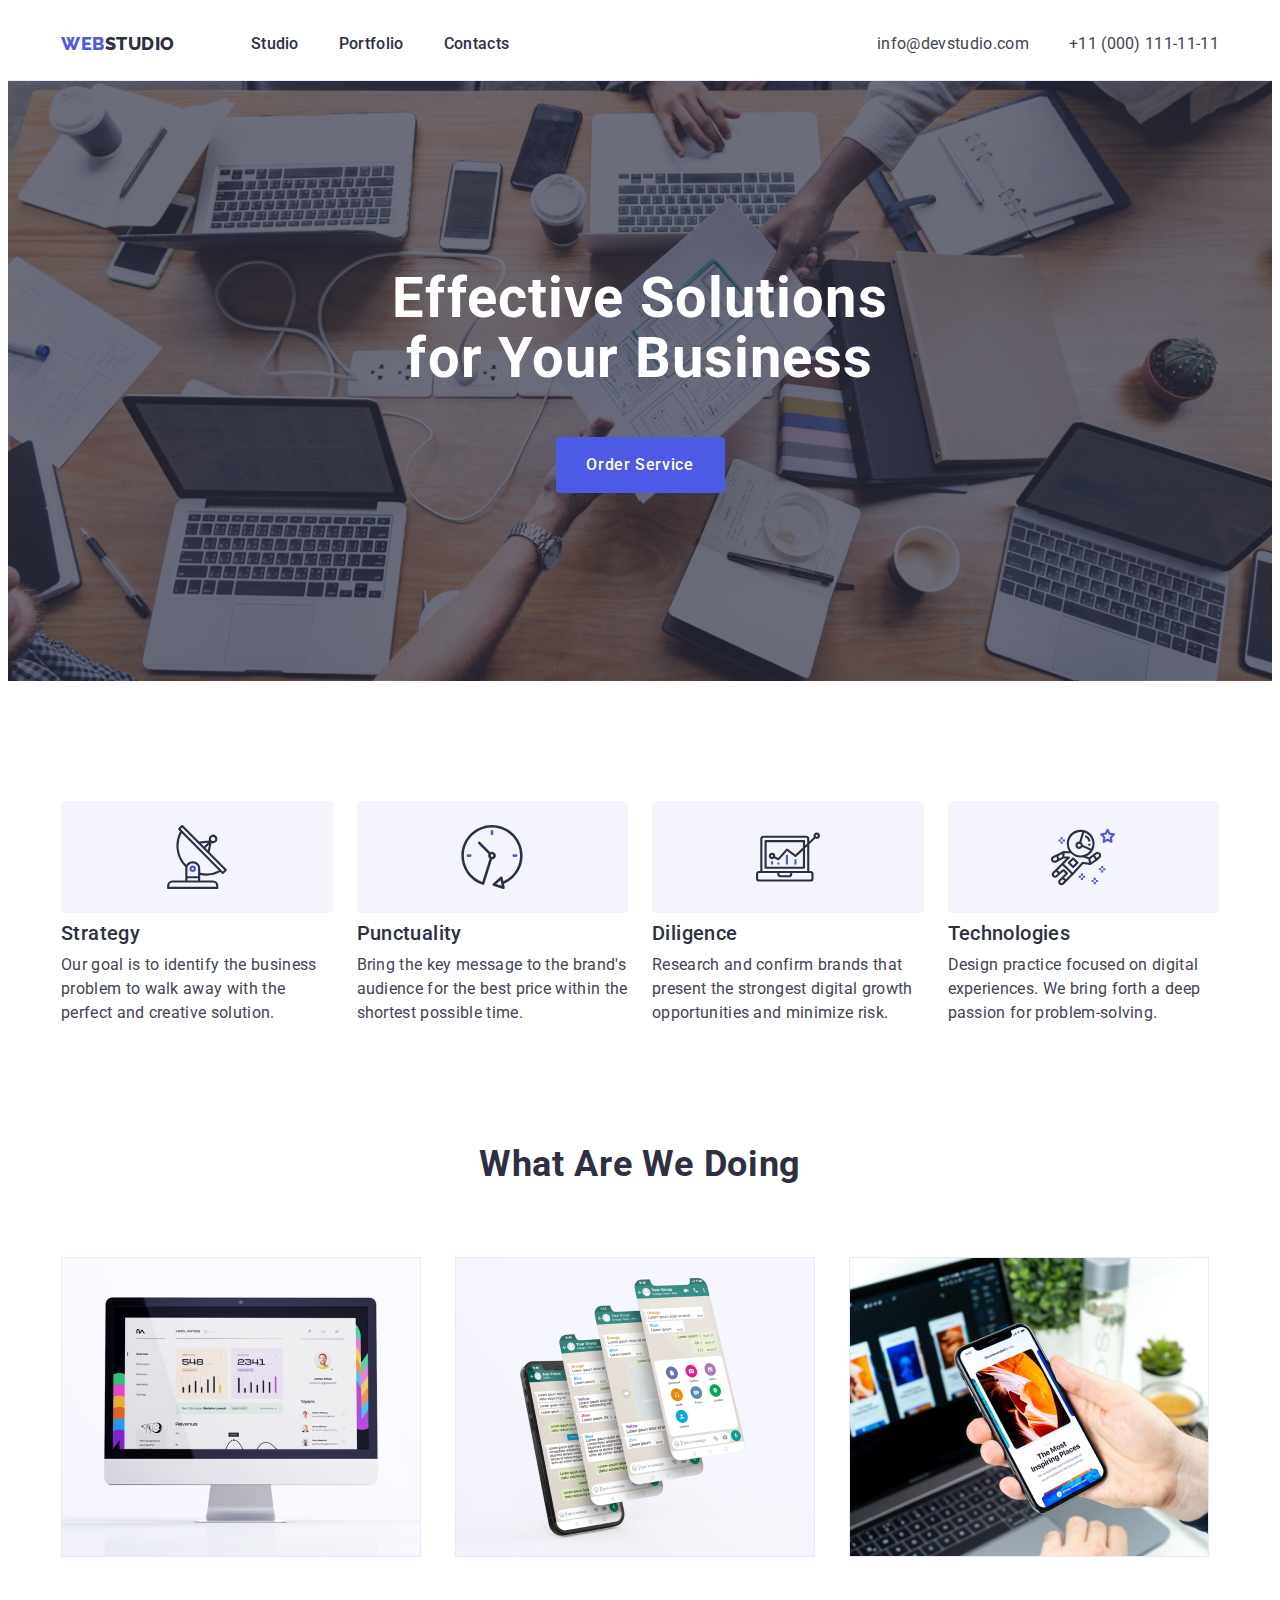
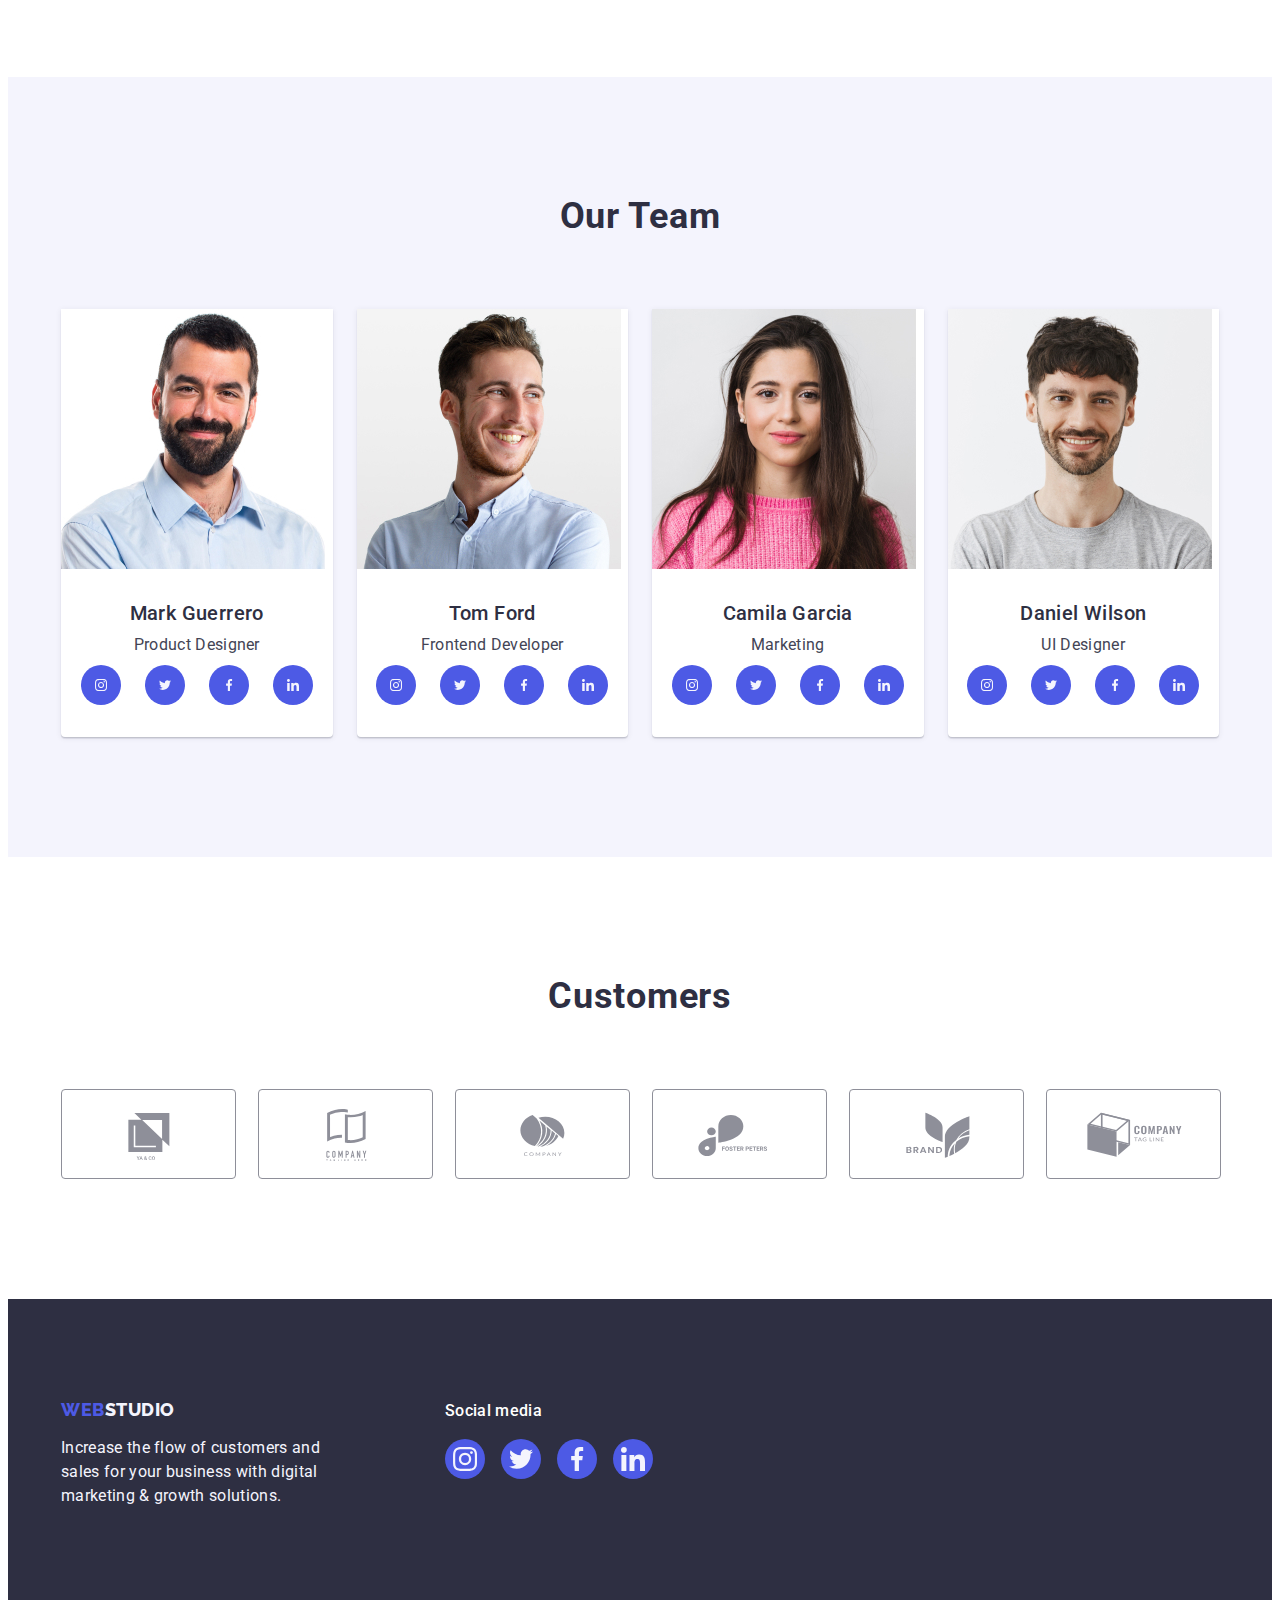
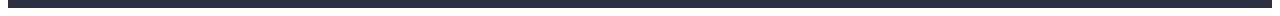
==== index.html @ b076626d "last-edit-1" ====
<!DOCTYPE html>
<html lang="en">
<head>
    <meta charset="UTF-8">
    <meta http-equiv="X-UA-Compatible" content="IE=edge">
    <meta name="viewport" content="width=device-width, initial-scale=1.0">
    <title>WebStudio</title>
    <link rel="stylesheet" href="https://cdnjs.cloudflare.com/ajax/libs/modern-normalize/2.0.0/modern-normalize.min.css" integrity="sha512-4xo8blKMVCiXpTaLzQSLSw3KFOVPWhm/TRtuPVc4WG6kUgjH6J03IBuG7JZPkcWMxJ5huwaBpOpnwYElP/m6wg==" crossorigin="anonymous" referrerpolicy="no-referrer" />
    <link rel="stylesheet" href="./css/styles.css">
    <link rel="preconnect" href="https://fonts.googleapis.com">
    <link rel="preconnect" href="https://fonts.gstatic.com" crossorigin>
    <link href="https://fonts.googleapis.com/css2?family=Raleway:wght@800&family=Roboto:wght@400;500;700;900&display=swap" rel="stylesheet">
</head>
<body>
    
    <header class="header">
        <div class="container header-container">
            <nav class="header-nav nav-container">
                <a href="./index.html" class="header-logo  link">Web<span class="logo-color">Studio</span></a>
                <ul class="header-list list">
                    <li class="header-item"><a href="./index.html" class="header-link link">Studio</a></li>
                    <li class="header-item"><a href="./portfolio.html" class="header-link link">Portfolio</a></li>
                    <li class="header-item"><a href="" class="header-link link">Contacts</a></li>
                </ul>
            </nav>

            <address class="header-address">
            <ul class="header-address-list list">
                <li><a href="mailto:info@devstudio.com" class="header-address-item  link">info@devstudio.com</a></li>
                <li><a href="tel:+110001111111"  class="header-address-item  link">+11 (000) 111-11-11</a></li>
            </ul>
            </address>
        </div>
    </header>

    <main>

        <section class="hero">
            <div class="container">
                <h1 class="hero-title">Effective Solutions for Your Business</h1>
                <button type="button" class="hero-btn">Order Service</button>
            </div>
        </section>

        <section class="advantages">
            <div class="container">
                <h2 class="visually-hidden">h2 hidden</h2>
                <ul class="advantages-list list">
                    <li class="advantages-item">
                     <div class="advantages-box">
                        <svg class="advantages-icon" width="64" height="64">
                            <use href="./images/icons.svg#icon-antenna"></use>
                        </svg>
                     </div>
                     <h3 class="advantages-title">Strategy</h3>
                     <p class="advantages-description">Our goal is to identify the business problem to walk away with the perfect and creative solution.</p>
                    </li>
                    <li class="advantages-item">
                     <div class="advantages-box">
                        <svg class="advantages-icon" width="64" height="64">
                            <use href="./images/icons.svg#icon-clock"></use>
                        </svg>
                     </div>
                     <h3 class="advantages-title">Punctuality</h3>
                     <p class="advantages-description">Bring the key message to the brand's audience for the best price within the shortest possible time.</p>
                    </li>
                    <li class="advantages-item">
                     <div class="advantages-box">
                        <svg class="advantages-icon" width="64" height="64">
                            <use href="./images/icons.svg#icon-diagram"></use>
                        </svg>
                     </div>
                     <h3 class="advantages-title">Diligence</h3>
                     <p class="advantages-description">Research and confirm brands that present the strongest digital growth opportunities and minimize risk.</p>
                    </li>
                    <li class="advantages-item">
                     <div class="advantages-box">
                        <svg class="advantages-icon" width="64" height="64">
                            <use href="./images/icons.svg#icon-astronaut"></use>
                        </svg>
                     </div>
                     <h3 class="advantages-title">Technologies</h3>
                     <p class="advantages-description">Design practice focused on digital experiences. We bring forth a deep passion for problem-solving.</p>
                    </li>
                </ul>
            </div>
        </section>

        <section class="projects">
            <div class="container">
                <h2 class="projects-title">What are we doing</h2>
                <ul class="projects-list list">
                <li class="projects-item"><img src="./images/img-2.jpg" alt="Our project 1" width="360" height="300"></li>
                <li class="projects-item"><img src="./images/img-1.jpg" alt="Our project 2" width="360" height="300"></li>
                <li class="projects-item"><img src="./images/img-3.jpg" alt="Our project 3" width="360" height="300"></li>
                </ul>
            </div>
        </section>

        <section class="team">
            <div class="container">
                <h2 class="team-title">Our Team</h2>
                <ul class="team-list list">
                <li class="team-item">
                     <img src="./images/img-person-1.jpg" alt="person 1" width="264" height="260">
                     <div class="team-content">
                        <h3 class="team-name">Mark Guerrero</h3>
                        <p class="team-position">Product Designer</p> 
                        <div class="team-social">
                            <ul class="team-social-list list">
                                <li class="team-social-item">
                                    <a href="#" class="social-link link" target="_blank">
                                        <svg class="team-icon" width="12" height="12">        
                                            <use href="./images/icons.svg#icon-instagram"></use>
                                        </svg>
                                    </a>
                                </li>
                                <li class="team-social-item">
                                    <a href="#" class="social-link link" target="_blank">
                                        <svg class="social-icon" width="12" height="12">
                                            <use href="./images/icons.svg#icon-twitter"></use>
                                        </svg>
                                    </a>
                                </li>
                                <li class="team-social-item">
                                    <a href="#" class="social-link link" target="_blank">
                                        <svg class="social-icon" width="12" height="12">
                                            <use href="./images/icons.svg#icon-facebook"></use>
                                        </svg>
                                    </a>
                                </li>
                                <li class="team-social-item">
                                    <a href="#" class="social-link link" target="_blank">
                                        <svg class="social-icon" width="12" height="12">
                                            <use href="./images/icons.svg#icon-linkedin"></use>
                                        </svg>
                                    </a>
                                </li>
                            </ul>
                        </div>
                     </div>  
                </li>
                <li class="team-item">
                     <img src="./images/img-person-2.jpg" alt="person 2" width="264" height="260">
                     <div class="team-content">
                        <h3 class="team-name">Tom Ford</h3>
                        <p class="team-position">Frontend Developer</p>
                        <div class="team-social">
                            <ul class="team-social-list list">
                                <li class="team-social-item">
                                    <a href="#" class="social-link link" target="_blank">
                                        <svg class="social-icon" width="12" height="12">
                                            <use href="./images/icons.svg#icon-instagram"></use>
                                        </svg>
                                    </a>
                                </li>
                                <li class="team-social-item">
                                    <a href="#" class="social-link link" target="_blank">
                                        <svg class="social-icon" width="12" height="12">
                                            <use href="./images/icons.svg#icon-twitter"></use>
                                        </svg>
                                    </a>
                                </li>
                                <li class="team-social-item">
                                    <a href="#" class="social-link link" target="_blank">
                                        <svg class="social-icon" width="12" height="12">
                                            <use href="./images/icons.svg#icon-facebook"></use>
                                        </svg>
                                    </a>
                                </li>
                                <li class="team-social-item">
                                    <a href="#" class="social-link link" target="_blank">
                                        <svg class="social-icon" width="12" height="12">
                                            <use href="./images/icons.svg#icon-linkedin"></use>
                                        </svg>
                                    </a>
                                </li>
                            </ul>
                        </div>
                     </div>
                </li>
                <li class="team-item">
                     <img src="./images/img-person-3.jpg" alt="person 3" width="264" height="260">
                     <div class="team-content">
                        <h3 class="team-name">Camila Garcia</h3>
                        <p class="team-position">Marketing</p>
                        <div class="team-social">
                            <ul class="team-social-list list">
                                <li class="team-social-item">
                                    <a href="#" class="social-link link" target="_blank">
                                        <svg class="social-icon" width="12" height="12">
                                            <use href="./images/icons.svg#icon-instagram"></use>
                                        </svg>
                                    </a>
                                </li>
                                <li class="team-social-item">
                                    <a href="#" class="social-link link" target="_blank">
                                        <svg class="social-icon" width="12" height="12">
                                            <use href="./images/icons.svg#icon-twitter"></use>
                                        </svg>
                                    </a>
                                </li>
                                <li class="team-social-item">
                                    <a href="#" class="social-link link" target="_blank">
                                        <svg class="social-icon" width="12" height="12">
                                            <use href="./images/icons.svg#icon-facebook"></use>
                                        </svg>
                                    </a>
                                </li>
                                <li class="team-social-item">
                                    <a href="#" class="social-link link" target="_blank">
                                        <svg class="social-icon" width="12" height="12">
                                            <use href="./images/icons.svg#icon-linkedin"></use>
                                        </svg>
                                    </a>
                                </li>
                            </ul>
                        </div>
                     </div>
                </li>
                <li class="team-item">
                     <img src="./images/img-person-4.jpg" alt="person 4" width="264" height="260">
                     <div class="team-content">
                        <h3 class="team-name">Daniel Wilson</h3>
                        <p class="team-position">UI Designer</p>
                        <div class="team-social">
                            <ul class="team-social-list list">
                                <li class="team-social-item">
                                    <a href="#" class="social-link link" target="_blank">
                                        <svg class="social-icon" width="12" height="12">
                                            <use href="./images/icons.svg#icon-instagram"></use>
                                        </svg>
                                    </a>
                                </li>
                                <li class="team-social-item">
                                    <a href="#" class="social-link link" target="_blank">
                                        <svg class="social-icon" width="12" height="12">
                                            <use href="./images/icons.svg#icon-twitter"></use>
                                        </svg>
                                    </a>
                                </li>
                                <li class="team-social-item">
                                    <a href="#" class="social-link link" target="_blank">
                                        <svg class="social-icon" width="12" height="12">
                                            <use href="./images/icons.svg#icon-facebook"></use>
                                        </svg>
                                    </a>
                                </li>
                                <li class="team-social-item">
                                    <a href="#" class="social-link link" target="_blank">
                                        <svg class="social-icon" width="12" height="12">
                                            <use href="./images/icons.svg#icon-linkedin"></use>
                                        </svg>
                                    </a>
                                </li>
                            </ul>
                        </div>
                     </div>
                </li>
                </ul>
            </div>
        </section>

        <section class="customers">
            <div class="container">
                <h2 class="customers-title">Customers</h2>
                <ul class="customers-list list">
                    <li class="customers-item">
                        <div class="customers-content">
                            <a href="" class="customers-link link" target="_blank">
                                <svg class="customers-icon" width="104" height="56">
                                    <use href="./images/icons.svg#icon-customers-1"></use>
                                </svg>
                            </a>
                        </div>
                    </li>
                    <li class="customers-item">
                        <div class="customers-content">
                            <a href="" class="customers-link link" target="_blank">
                                <svg class="customers-icon" width="104" height="56">
                                    <use href="./images/icons.svg#icon-customers-2"></use>
                                </svg>
                            </a>
                        </div>
                    </li>
                    <li class="customers-item">
                        <div class="customers-content">
                            <a href="" class="customers-link link" target="_blank">
                                <svg class="customers-icon" width="104" height="56">
                                    <use href="./images/icons.svg#icon-customers-3"></use>
                                </svg>
                            </a>
                        </div>
                    </li>
                    <li class="customers-item">
                        <div class="customers-content">
                            <a href="" class="customers-link link" target="_blank">
                                <svg class="customers-icon" width="104" height="56">
                                    <use href="./images/icons.svg#icon-customers-4"></use>
                                </svg>
                            </a>
                        </div>
                    </li>
                    <li class="customers-item">
                        <div class="customers-content">
                            <a href="" class="customers-link link" target="_blank">
                                <svg class="customers-icon" width="104" height="56">
                                    <use href="./images/icons.svg#icon-customers-5"></use>
                                </svg>
                            </a>
                        </div>
                    </li>
                    <li class="customers-item">
                        <div class="customers-content">
                            <a href="" class="customers-link link" target="_blank">
                                <svg class="customers-icon" width="104" height="56">
                                    <use href="./images/icons.svg#icon-customers-6"></use>
                                </svg>
                            </a>
                        </div>
                    </li>
                </ul>
            </div>
        </section>

    </main>

    <footer class="footer">
        <div class="container footer-container">

            <div class="footer-column-1">
                <a href="./index.html" class="footer-logo link">Web<span class="footer-color">Studio</span></a>
                <p class="footer-text">Increase the flow of customers and sales for your business with digital marketing & growth solutions.</p>
            </div>

            <div class="footer-column-2">
                <p class="title-col-2">Social media</p>
                <ul class="footer-social-list list">
                    <li class="footer-social-item">
                        <a href="" class="footer-social-link link" target="_blank">
                            <svg class="footer-social-icon" width="24" height="24">
                                <use href="./images/icons.svg#icon-instagram">
                                </use>
                            </svg>
                        </a>
                    </li>
                    <li class="footer-social-item">
                        <a href="" class="footer-social-link link" target="_blank">
                            <svg class="footer-social-icon" width="24" height="24">
                                <use href="./images/icons.svg#icon-twitter"></use>
                            </svg>
                        </a>
                    </li>
                    <li class="footer-social-item">
                        <a href="" class="footer-social-link link" target="_blank">
                            <svg class="footer-social-icon" width="24" height="24">
                                <use href="./images/icons.svg#icon-facebook"></use>
                            </svg>
                        </a>
                    </li>
                    <li class="footer-social-item">
                        <a href="" class="footer-social-link link" target="_blank">
                            <svg class="footer-social-icon" width="24" height="24">
                                <use href="./images/icons.svg#icon-linkedin"></use>
                            </svg>
                        </a>
                    </li>
                </ul>
            </div>
        </div>
    </footer> 

</body>
</html>
---- css/styles.css ----
:root {
    --navy-blue: #2E2F42;
    --slate: #434455;
    --cloud: #F4F4FD;
    --white: #ffffff;
    --iris: #4D5AE5;
    --ocean: #404BBF;
}

body {
    font-family: 'Roboto', sans-serif;
    background: #ffffff;
    color: var(--slate);
}

p,
h1,
h2,
h3,
h4,
h5,
h6 {
    margin: 0;
}

ul,
ol {
    margin: 0;
    padding: 0;
}

img {
    display: block;
}

.container {
    width: 1158px;
    padding-left: 15px;
    padding-right: 15px;
    margin: 0 auto;
}

.list {
    list-style: none;
    margin: 0;
    padding: 0;
}

.link {
    text-decoration: none;
    font-style: normal;
}

/* HEADER */

.header {
    border-bottom: 1px solid #E7E9FC;
}

.header-address {
    font-style: normal;
    margin-left: auto;
}

.header-link {
    display: block;
    font-style: normal;
    font-weight: 500;
    font-size: 16px;
    line-height: 1.5;
    letter-spacing: 0.02em;
    color: var(--navy-blue);
    padding-top: 24px;
    padding-bottom: 24px;
}

.logo-color {
    color: var(--navy-blue);
}

.header-link:hover,
.header-link:focus {
    color: var(--ocean);
}

.header-address-list {
    display: flex;
    gap: 40px;
}

.header-list {
    display: flex;
    gap: 40px;
}

.header-container {
    display: flex;
}

.nav-container {
    display: flex;
    align-items: center;
}


.header-address-item {
    display: block;
    font-style: normal;
    font-weight: 400;
    font-size: 16px;
    line-height: 1.5;
    letter-spacing: 0.02em;
    color: var(--slate);
    padding-top: 24px;
    padding-bottom: 24px;
}

.header-address-item:hover,
.header-address-item:focus {
    color: var(--ocean);
}


.header-logo {
    display: inline-block;
    font-family: 'Raleway', sans-serif;
    font-style: normal;
    font-weight: 800;
    font-size: 18px;
    line-height: 1.17;
    letter-spacing: 0.03em;
    text-transform: uppercase;
    color: var(--iris);
    margin-right: 76px;
}

/* HERO */

.hero {
    max-width: 1440px;
    background: var(--navy-blue);
    padding-top: 188px;
    padding-bottom: 188px;
    background-image: linear-gradient(rgba(46, 47, 66, 0.7), rgba(46, 47, 66, 0.7)), url(../images/people-office\ 1.jpg);
    background-repeat: no-repeat;
    background-position: center;
    background-size: cover;
}

.hero-title {
    max-width: 496px;
    font-size: 56px;
    line-height: 1.07;
    text-align: center;
    letter-spacing: 0.02em;
    color: var(--white);
    margin-left: auto;
    margin-right: auto;
    margin-bottom: 48px;
}

.hero-btn {
    display: block;
    font-family: inherit;
    font-weight: 500;
    font-size: 16px;
    line-height: 1.5;
    letter-spacing: 0.04em;
    color: var(--white);
    background-color: var(--iris);
    cursor: pointer;
    min-width: 169px;
    height: 56px;
    border: none;
    border-radius: 4px;
    margin: 0 auto;
}

.hero-btn:hover,
.hero-btn:focus {
    color: var(--white);
    background-color: var(--ocean);

}

/* ADVANTAGES */

.advantages-list {
    display: flex;
    gap: 24px;
}

.advantages {
    padding-top: 120px;
    padding-bottom: 120px;
}

.visually-hidden {
    position: absolute;
    width: 1px;
    height: 1px;
    margin: -1px;
    border: 0;
    padding: 0;
    white-space: nowrap;
    clip-path: inset(100%);
    clip: rect(0 0 0 0);
    overflow: hidden;
}

.advantages-title {
    font-weight: 500;
    font-size: 20px;
    line-height: 1.2;
    letter-spacing: 0.02em;
    color: var(--navy-blue);
    margin-bottom: 8px;
}

.advantages-description {
    font-size: 16px;
    line-height: 24px;
    letter-spacing: 0.02em;
    color: var(--slate);
}

.advantages-item {
    width: calc((100% - 72px) / 4)
}

.advantages-box {
    display: flex;
    background-color: var(--cloud);
    min-height: 112px;
    border-radius: 4px;
    margin-bottom: 8px;
    display: flex;
    align-items: center;
    justify-content: center;
}



/* PROJECTS */

.projects {
    padding-bottom: 120px;
}

.projects-list {
    display: flex;
    gap: 24px;
}

.projects-title {
    font-size: 36px;
    line-height: 1.11;
    letter-spacing: 0.02em;
    text-align: center;
    text-transform: capitalize;
    color: var(--navy-blue);
    margin-bottom: 72px;
}

.projects-item {
    width: calc((100% - 48px) / 3)
}

/* TEAM */

.team {
    background-color: var(--cloud);
    padding-bottom: 120px;
    padding-top: 120px;
}

.team-list {
    display: flex;
    gap: 24px;
}

.team-item {
    background-color: var(--white);
    border-radius: 0px 0px 4px 4px;
    box-shadow: 0px 1px 6px rgba(46, 47, 66, 0.08), 0px 1px 1px rgba(46, 47, 66, 0.16), 0px 2px 1px rgba(46, 47, 66, 0.08);
    width: calc((100% - 72px) / 4)
}

.team-content {
    padding: 32px 16px;
}

.team-title {
    font-size: 36px;
    line-height: 1.11;
    letter-spacing: 0.02em;
    text-align: center;
    text-transform: capitalize;
    color: var(--navy-blue);
    margin-bottom: 72px;
}

.team-name {
    font-weight: 500;
    font-size: 20px;
    line-height: 1.2;
    letter-spacing: 0.02em;
    color: var(--navy-blue);
    margin-bottom: 8px;
    text-align: center;
}

.team-position {
    font-size: 16px;
    line-height: 1.5;
    letter-spacing: 0.02em;
    color: var(--slate);
    text-align: center;
}

.team-social {
    margin-top: 8px;
}

.team-social-item {
    width: 40px;
    height: 40px;
}

.team-social-list {
    display: flex;
    justify-content: center;
    gap: 24px;
}

.social-link {
    width: 100%;
    height: 100%;
    background-color: var(--iris);
    border-radius: 50%;
    display: flex;
    align-items: center;
    justify-content: center;
}

.social-link:hover,
.social-link:focus {
    background-color: var(--ocean);
}

.social-icon {
    fill: var(--cloud);
}



/* FOOTER */

.footer-container {
    display: flex;
    gap: 120px;
}

.footer-column-1 {
    max-width: 264px;
}

.footer-column-2 {
    max-width: 208px;
}

.footer-social-list {
    display: flex;
    justify-content: center;
    gap: 16px;
    margin-top: 16px;
}

.footer-social-item {
    width: 40px;
    height: 40px;
}

.footer-social {
    fill: var(--cloud);
}

.footer-social-link {
    width: 100%;
    height: 100%;
    background-color: var(--iris);
    border-radius: 50%;
    display: flex;
    align-items: center;
    justify-content: center;
}

.footer-social-link:hover,
.footer-social-link:focus {
    background-color: #31D0AA;
}


.footer {
    background-color: var(--navy-blue);
    padding-top: 100px;
    padding-bottom: 100px;
}

.footer-logo {
    display: inline-block;
    font-family: 'Raleway', sans-serif;
    font-style: normal;
    font-weight: 800;
    font-size: 18px;
    line-height: 1.17;
    letter-spacing: 0.03em;
    text-transform: uppercase;
    color: var(--iris);
    margin-bottom: 16px
}

.footer-color {
    color: var(--cloud);
}

.title-col-2 {
    font-weight: 500;
    font-size: 16px;
    line-height: 1.5;
    letter-spacing: 0.02em;
    color: var(--white);
}

.footer-text {
    font-size: 16px;
    line-height: 1.5;
    letter-spacing: 0.02em;
    color: var(--cloud);
}

/* PORTFOLIO */

.portfolio {
    padding-top: 96px;
    padding-bottom: 120px;
}

.filter-link {
    font-family: "Roboto", sans-serif;
    font-style: normal;
    font-weight: 500;
    font-size: 16px;
    line-height: 1.5;
    letter-spacing: 0.04em;
    color: var(--iris);
    background-color: var(--cloud);
    cursor: pointer;
    padding: 12px 24px;
    border: 1px solid #E7E9FC;
    border-radius: 4px;
}

.filter-link:hover,
.filter-link:focus {
    color: var(--white);
    background-color: var(--ocean);
    border: 1px solid transparent;
}

.portfolio-title {
    font-weight: 500;
    font-size: 20px;
    line-height: 1.2;
    letter-spacing: 0.02em;
    color: var(--navy-blue);
    margin-bottom: 8px
}

.portfolio-subtitle {
    font-size: 16px;
    line-height: 1.5;
    letter-spacing: 0.02em;
    color: var(--slate);
}

.filter-list {
    display: flex;
    justify-content: center;
    gap: 24px;
    margin-bottom: 72px;
}

.portfolio-item {
    background: var(--white);
    width: calc((100% - 48px) / 3)
}

.portfolio-list {
    display: flex;
    column-gap: 24px;
    row-gap: 48px;
    flex-wrap: wrap;
}

.portfolio-content {
    padding: 32px 16px;
    border: 1px solid #e7e9fc;
    border-top: none;
}

.portfolio-content:hover {
    border: 1px solid #f4f4f9;
    border-top: none;
    box-shadow: 0px 1px 6px rgba(46, 47, 66, 0.08), 0px 1px 1px rgba(46, 47, 66, 0.16), 0px 2px 1px rgba(46, 47, 66, 0.08);
}

/* Customers */

.customers {
    padding-top: 120px;
    padding-bottom: 120px;
}

.customers-title {
    font-size: 36px;
    line-height: 1.11;
    letter-spacing: 0.02em;
    text-align: center;
    text-transform: capitalize;
    color: var(--navy-blue);
    margin-bottom: 72px;
}

.customers-list {
    display: flex;
    gap: 24px;
}

.customers-item {
    width: calc((100% - 120px) / 6);
}

.customers-link {
    width: 100%;
    height: 88px;
    border: 1px solid #8E8F99;
    border-radius: 4px;
    display: flex;
    align-items: center;
    justify-content: center;
}

.customers-link:hover {
    border-color: var(--ocean);
}

.customers-link:hover .customers-icon {
    fill: var(--ocean);
}

.customers-icon {
    fill: #8E8F99;
}
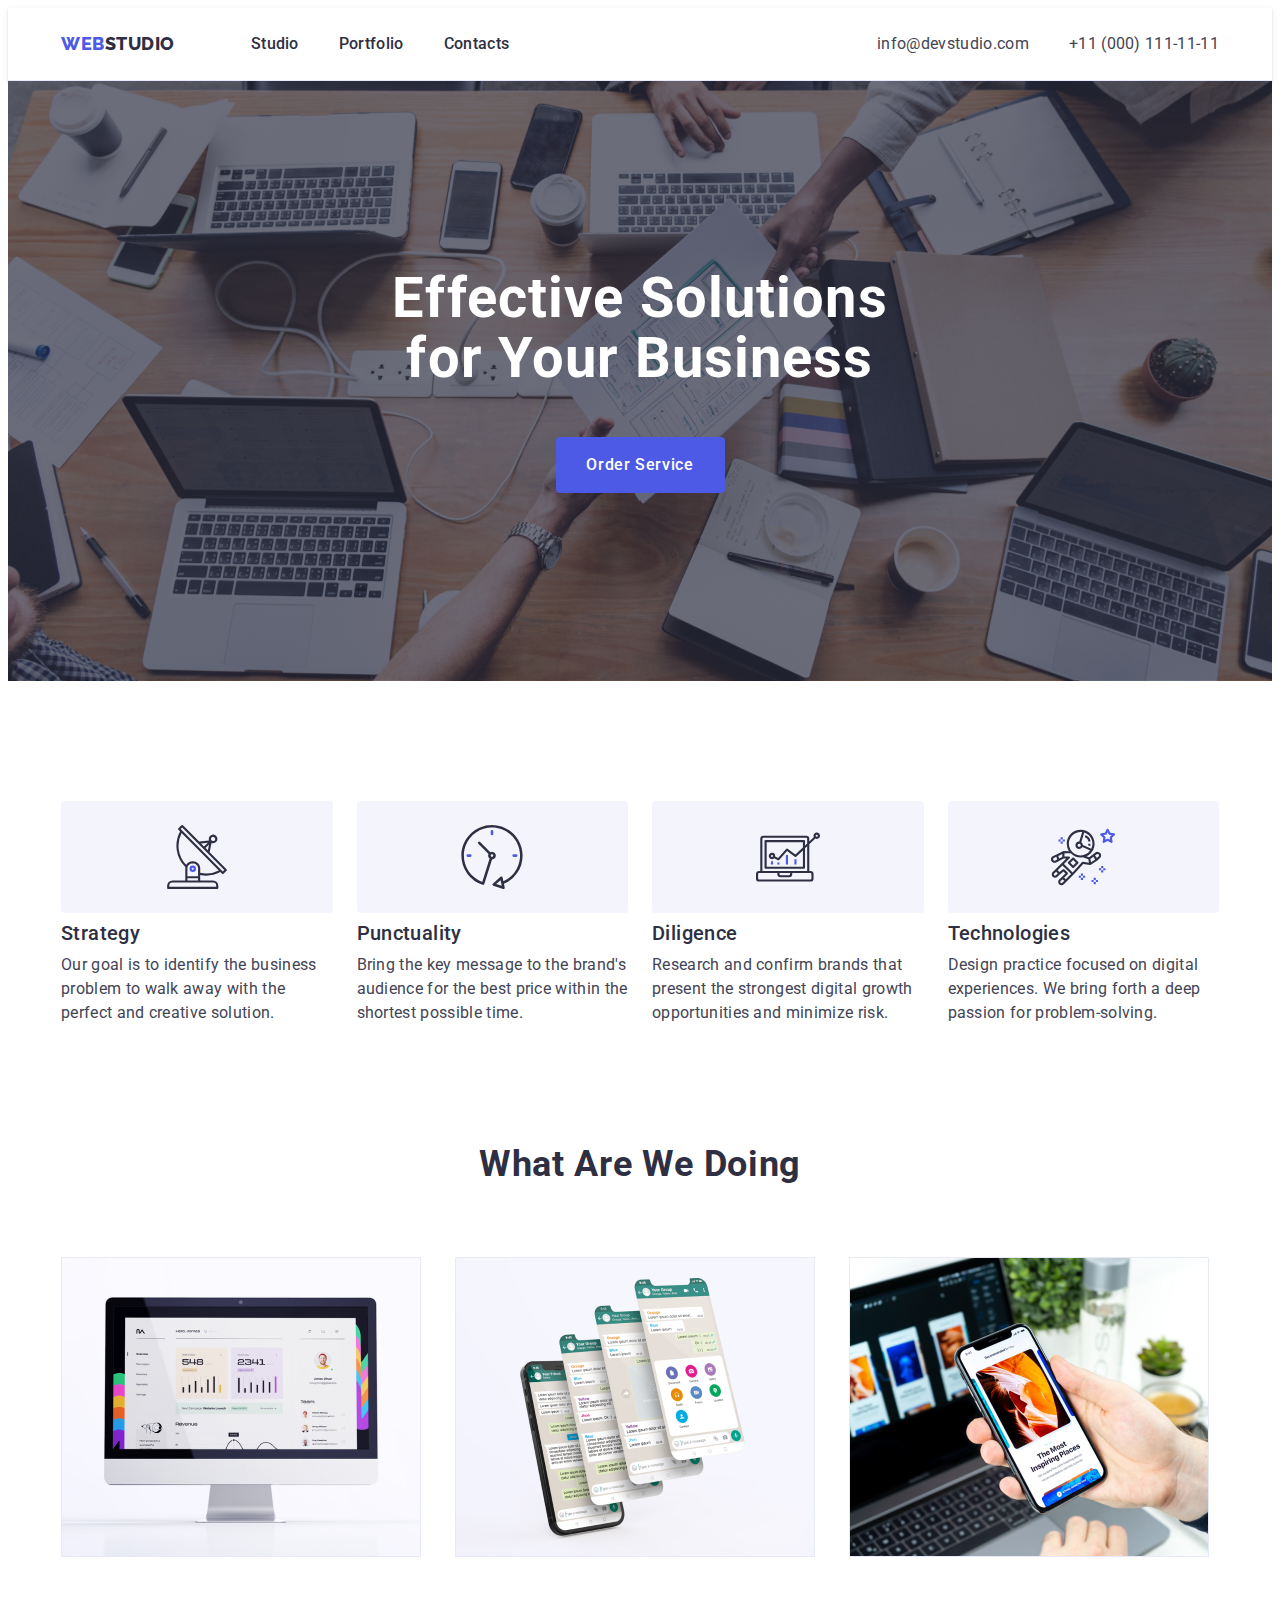
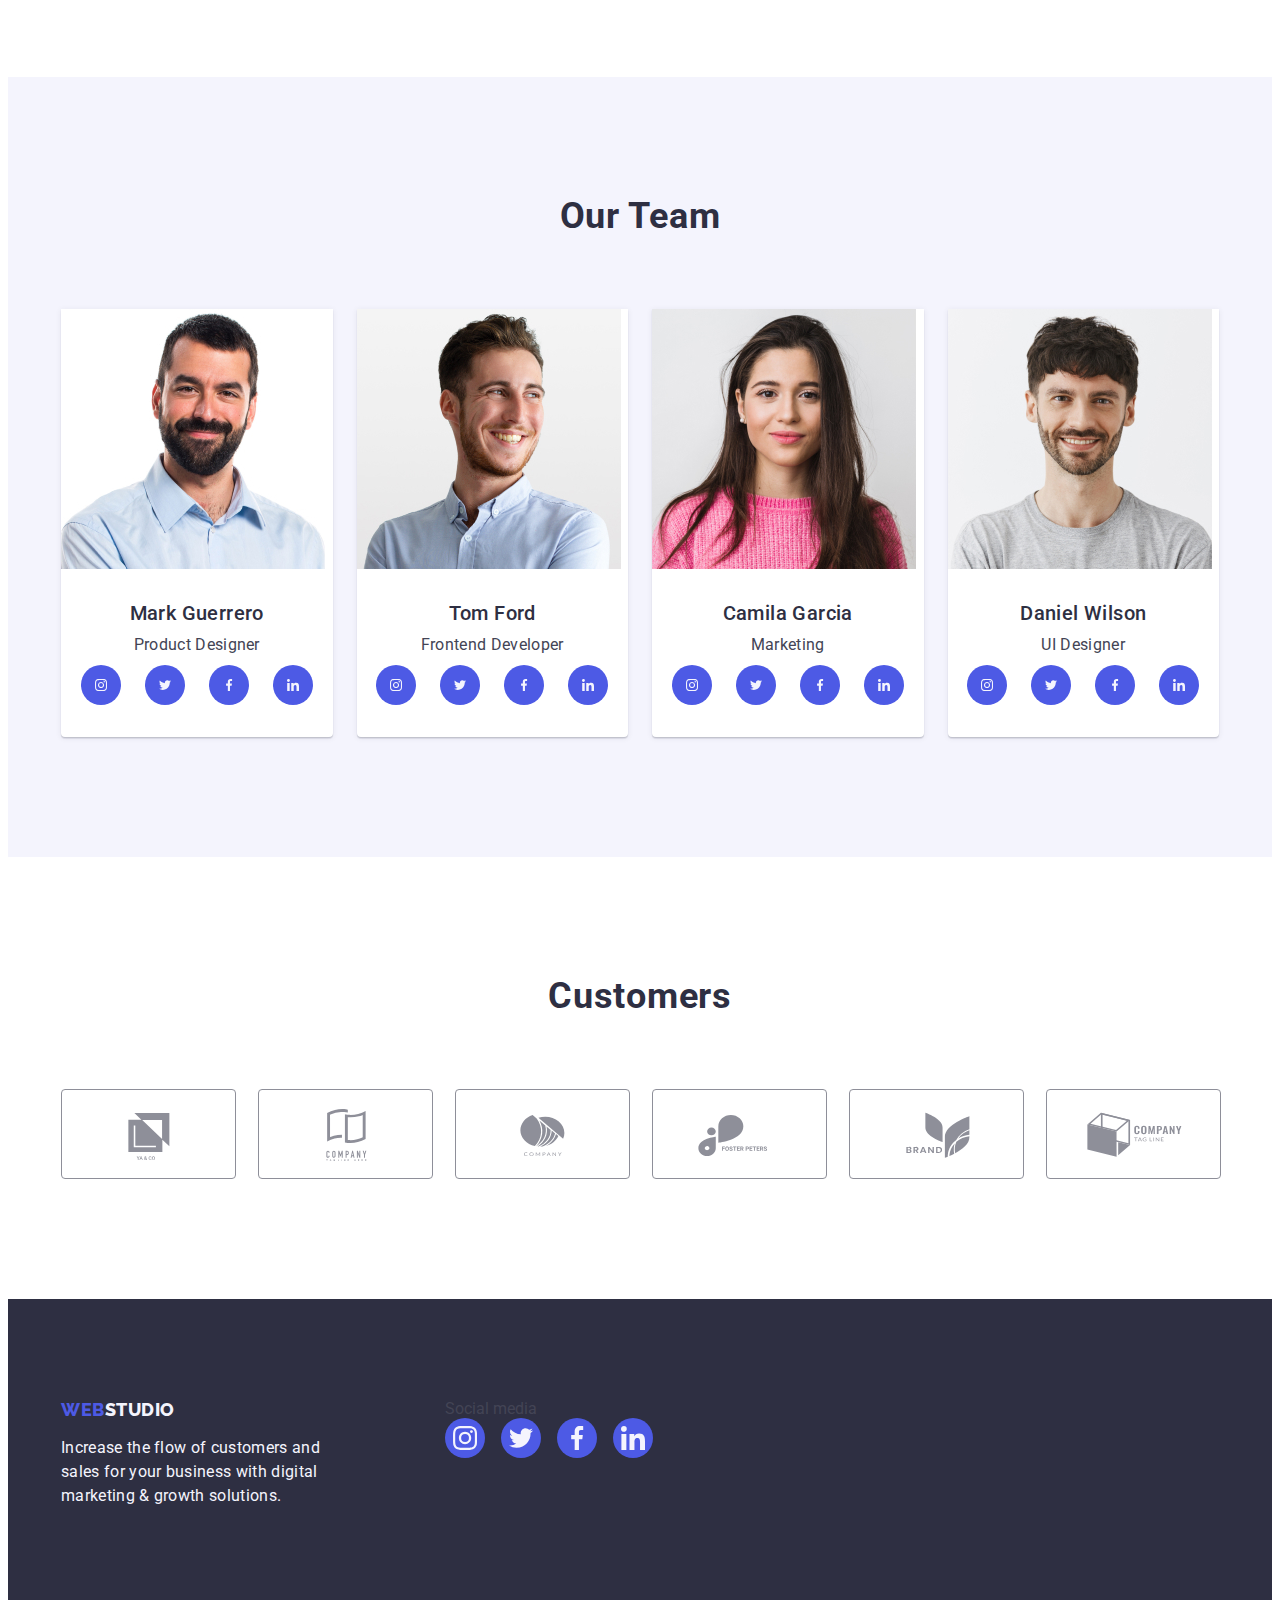
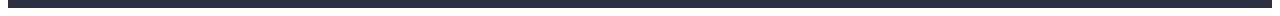
==== commit 3427da54: "last-edit-2" ====
--- a/index.html
+++ b/index.html
@@ -100,6 +100,7 @@
         <section class="team">
             <div class="container">
                 <h2 class="team-title">Our Team</h2>
+                <div class="team-content-list">
                 <ul class="team-list list">
                 <li class="team-item">
                      <img src="./images/img-person-1.jpg" alt="person 1" width="264" height="260">
@@ -258,6 +259,7 @@
                      </div>
                 </li>
                 </ul>
+                </div>
             </div>
         </section>
 
--- a/css/styles.css
+++ b/css/styles.css
@@ -55,6 +55,7 @@
 
 .header {
     border-bottom: 1px solid #E7E9FC;
+    box-shadow: 0px 2px 1px rgba(46, 47, 66, 0.08), 0px 1px 1px rgba(46, 47, 66, 0.16), 0px 1px 6px rgba(46, 47, 66, 0.08);
 }
 
 .header-address {
@@ -138,7 +139,6 @@
 
 .hero {
     max-width: 1440px;
-    background: var(--navy-blue);
     padding-top: 188px;
     padding-bottom: 188px;
     background-image: linear-gradient(rgba(46, 47, 66, 0.7), rgba(46, 47, 66, 0.7)), url(../images/people-office\ 1.jpg);
@@ -373,7 +373,6 @@
     display: flex;
     justify-content: center;
     gap: 16px;
-    margin-top: 16px;
 }
 
 .footer-social-item {
@@ -381,8 +380,12 @@
     height: 40px;
 }
 
+.footer-column-2 {
+    align-items: baseline;
+}
+
 .footer-social {
-    fill: var(--cloud);
+    fill: #f4f4fd;
 }
 
 .footer-social-link {
@@ -424,12 +427,13 @@
     color: var(--cloud);
 }
 
-.title-col-2 {
+.title-col-social {
     font-weight: 500;
     font-size: 16px;
     line-height: 1.5;
     letter-spacing: 0.02em;
     color: var(--white);
+    margin-bottom: 16px;
 }
 
 .footer-text {
@@ -466,6 +470,7 @@
     color: var(--white);
     background-color: var(--ocean);
     border: 1px solid transparent;
+    box-shadow: 0px 3px 1px rgba(0, 0, 0, 0.1), 0px 2px 1px rgba(0, 0, 0, 0.08), 0px 2px 2px rgba(0, 0, 0, 0.12);
 }
 
 .portfolio-title {
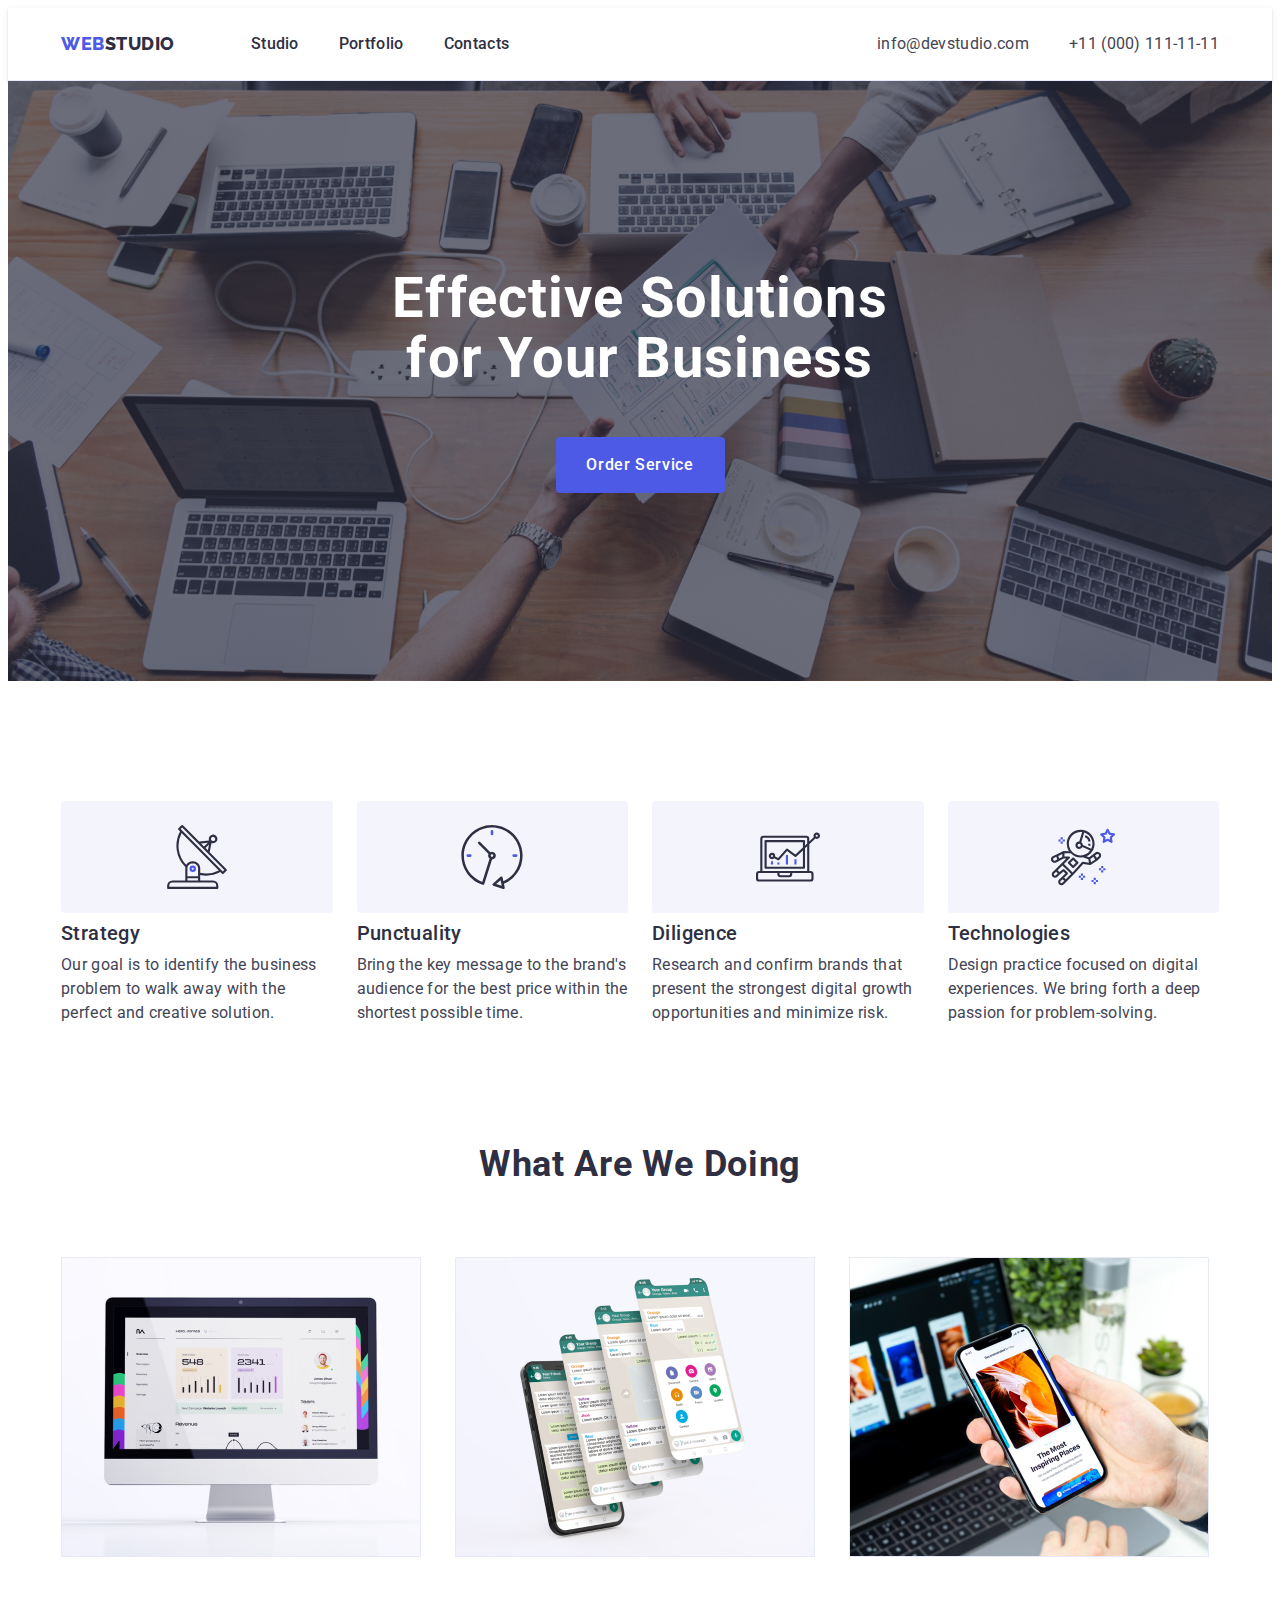
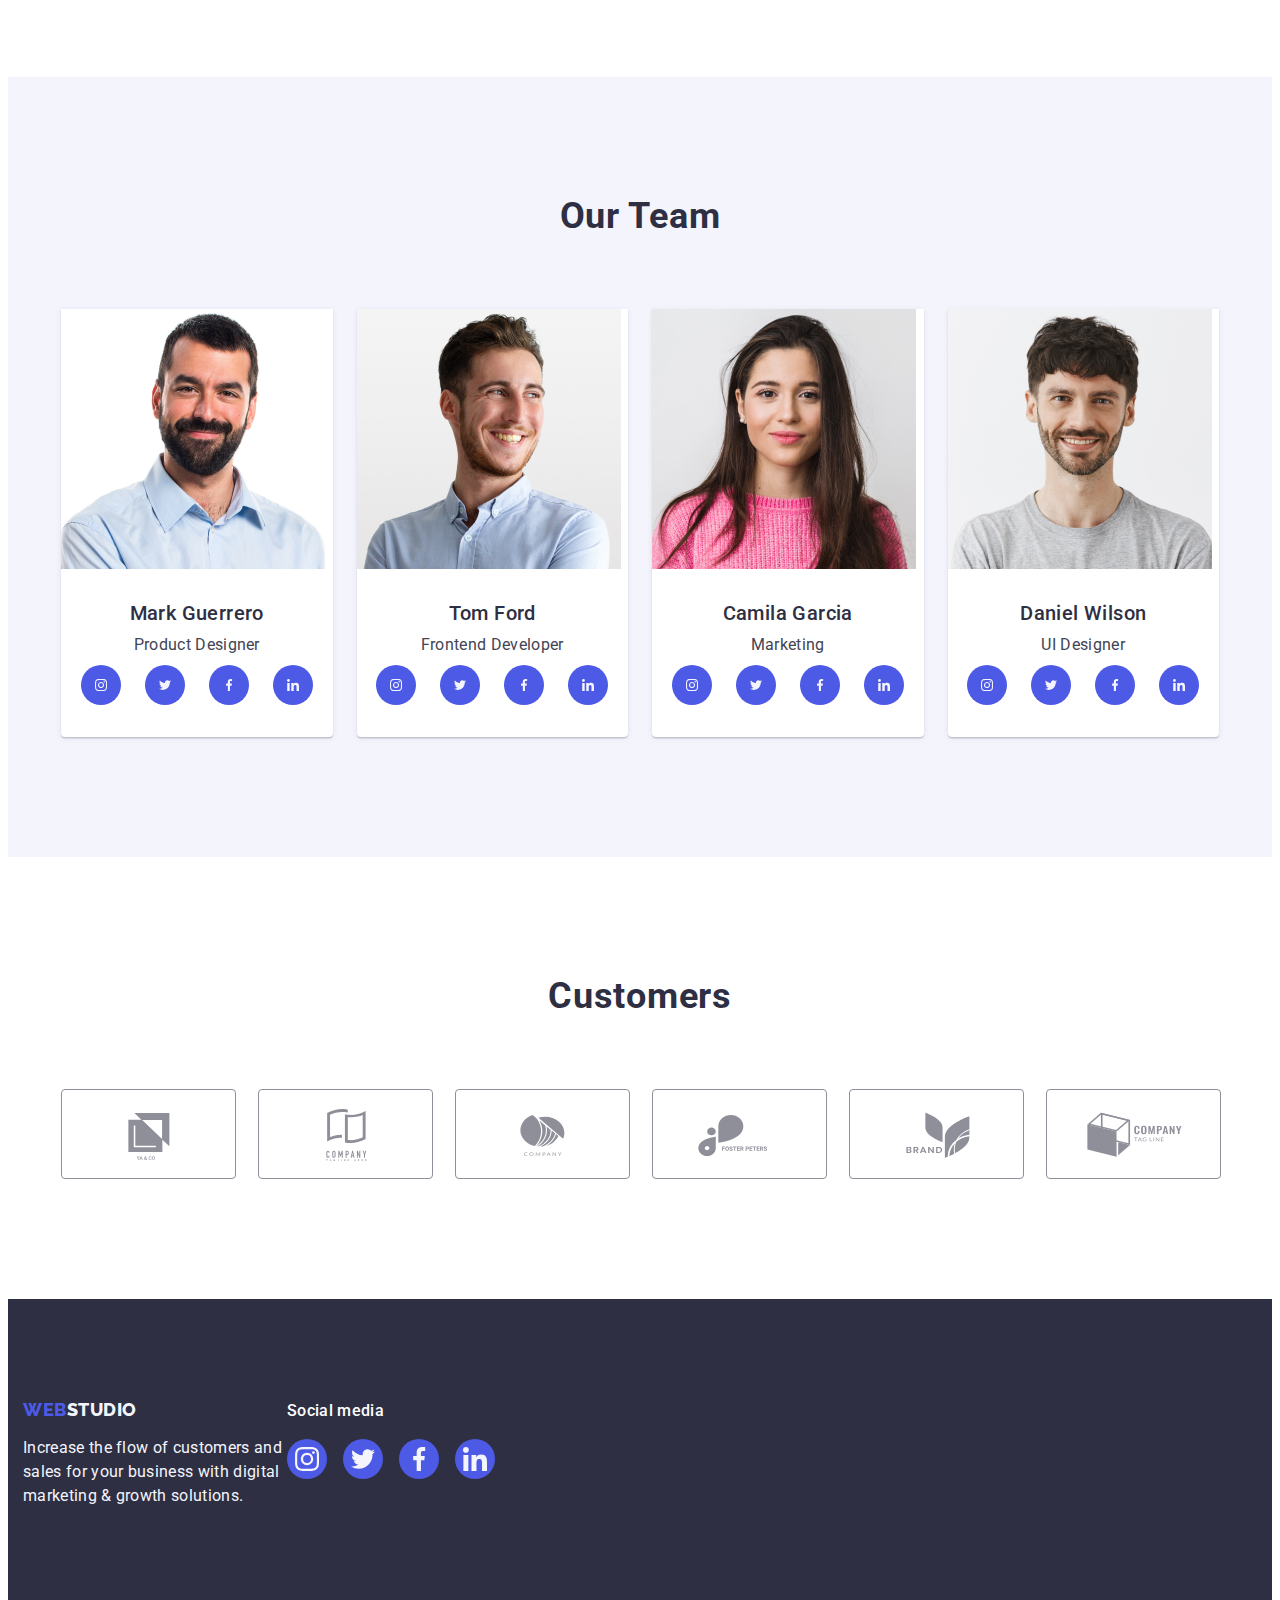
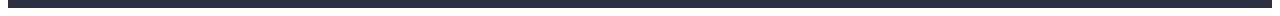
==== commit 9c3dca0c: "last-edit-3" ====
--- a/index.html
+++ b/index.html
@@ -268,58 +268,46 @@
                 <h2 class="customers-title">Customers</h2>
                 <ul class="customers-list list">
                     <li class="customers-item">
-                        <div class="customers-content">
                             <a href="" class="customers-link link" target="_blank">
                                 <svg class="customers-icon" width="104" height="56">
                                     <use href="./images/icons.svg#icon-customers-1"></use>
                                 </svg>
                             </a>
-                        </div>
-                    </li>
-                    <li class="customers-item">
-                        <div class="customers-content">
+                    </li>
+                    <li class="customers-item">
                             <a href="" class="customers-link link" target="_blank">
                                 <svg class="customers-icon" width="104" height="56">
                                     <use href="./images/icons.svg#icon-customers-2"></use>
                                 </svg>
                             </a>
-                        </div>
-                    </li>
-                    <li class="customers-item">
-                        <div class="customers-content">
+                    </li>
+                    <li class="customers-item">
                             <a href="" class="customers-link link" target="_blank">
                                 <svg class="customers-icon" width="104" height="56">
                                     <use href="./images/icons.svg#icon-customers-3"></use>
                                 </svg>
                             </a>
-                        </div>
-                    </li>
-                    <li class="customers-item">
-                        <div class="customers-content">
+                    </li>
+                    <li class="customers-item">
                             <a href="" class="customers-link link" target="_blank">
                                 <svg class="customers-icon" width="104" height="56">
                                     <use href="./images/icons.svg#icon-customers-4"></use>
                                 </svg>
                             </a>
-                        </div>
-                    </li>
-                    <li class="customers-item">
-                        <div class="customers-content">
+                    </li>
+                    <li class="customers-item">
                             <a href="" class="customers-link link" target="_blank">
                                 <svg class="customers-icon" width="104" height="56">
                                     <use href="./images/icons.svg#icon-customers-5"></use>
                                 </svg>
                             </a>
-                        </div>
-                    </li>
-                    <li class="customers-item">
-                        <div class="customers-content">
+                    </li>
+                    <li class="customers-item">
                             <a href="" class="customers-link link" target="_blank">
                                 <svg class="customers-icon" width="104" height="56">
                                     <use href="./images/icons.svg#icon-customers-6"></use>
                                 </svg>
                             </a>
-                        </div>
                     </li>
                 </ul>
             </div>
@@ -329,14 +317,15 @@
 
     <footer class="footer">
         <div class="container footer-container">
-
+    
             <div class="footer-column-1">
                 <a href="./index.html" class="footer-logo link">Web<span class="footer-color">Studio</span></a>
-                <p class="footer-text">Increase the flow of customers and sales for your business with digital marketing & growth solutions.</p>
-            </div>
-
+                <p class="footer-text">Increase the flow of customers and sales for your business with digital marketing &
+                    growth solutions.</p>
+            </div>
+    
             <div class="footer-column-2">
-                <p class="title-col-2">Social media</p>
+                <p class="title-col-social">Social media</p>
                 <ul class="footer-social-list list">
                     <li class="footer-social-item">
                         <a href="" class="footer-social-link link" target="_blank">
@@ -347,21 +336,21 @@
                         </a>
                     </li>
                     <li class="footer-social-item">
-                        <a href="" class="footer-social-link link" target="_blank">
+                        <a href="" class="footer-social-link link" target=" _blank">
                             <svg class="footer-social-icon" width="24" height="24">
                                 <use href="./images/icons.svg#icon-twitter"></use>
                             </svg>
                         </a>
                     </li>
                     <li class="footer-social-item">
-                        <a href="" class="footer-social-link link" target="_blank">
+                        <a href="" class="footer-social-link link" target=" _blank">
                             <svg class="footer-social-icon" width="24" height="24">
                                 <use href="./images/icons.svg#icon-facebook"></use>
                             </svg>
                         </a>
                     </li>
                     <li class="footer-social-item">
-                        <a href="" class="footer-social-link link" target="_blank">
+                        <a href="" class="footer-social-link link" target=" _blank">
                             <svg class="footer-social-icon" width="24" height="24">
                                 <use href="./images/icons.svg#icon-linkedin"></use>
                             </svg>
@@ -370,7 +359,7 @@
                 </ul>
             </div>
         </div>
-    </footer> 
+    </footer>
 
 </body>
 </html>--- a/css/styles.css
+++ b/css/styles.css
@@ -358,7 +358,8 @@
 
 .footer-container {
     display: flex;
-    gap: 120px;
+    margin-right: 120px;
+    align-items: baseline;
 }
 
 .footer-column-1 {
@@ -380,11 +381,7 @@
     height: 40px;
 }
 
-.footer-column-2 {
-    align-items: baseline;
-}
-
-.footer-social {
+.footer-social-icon {
     fill: #f4f4fd;
 }
 
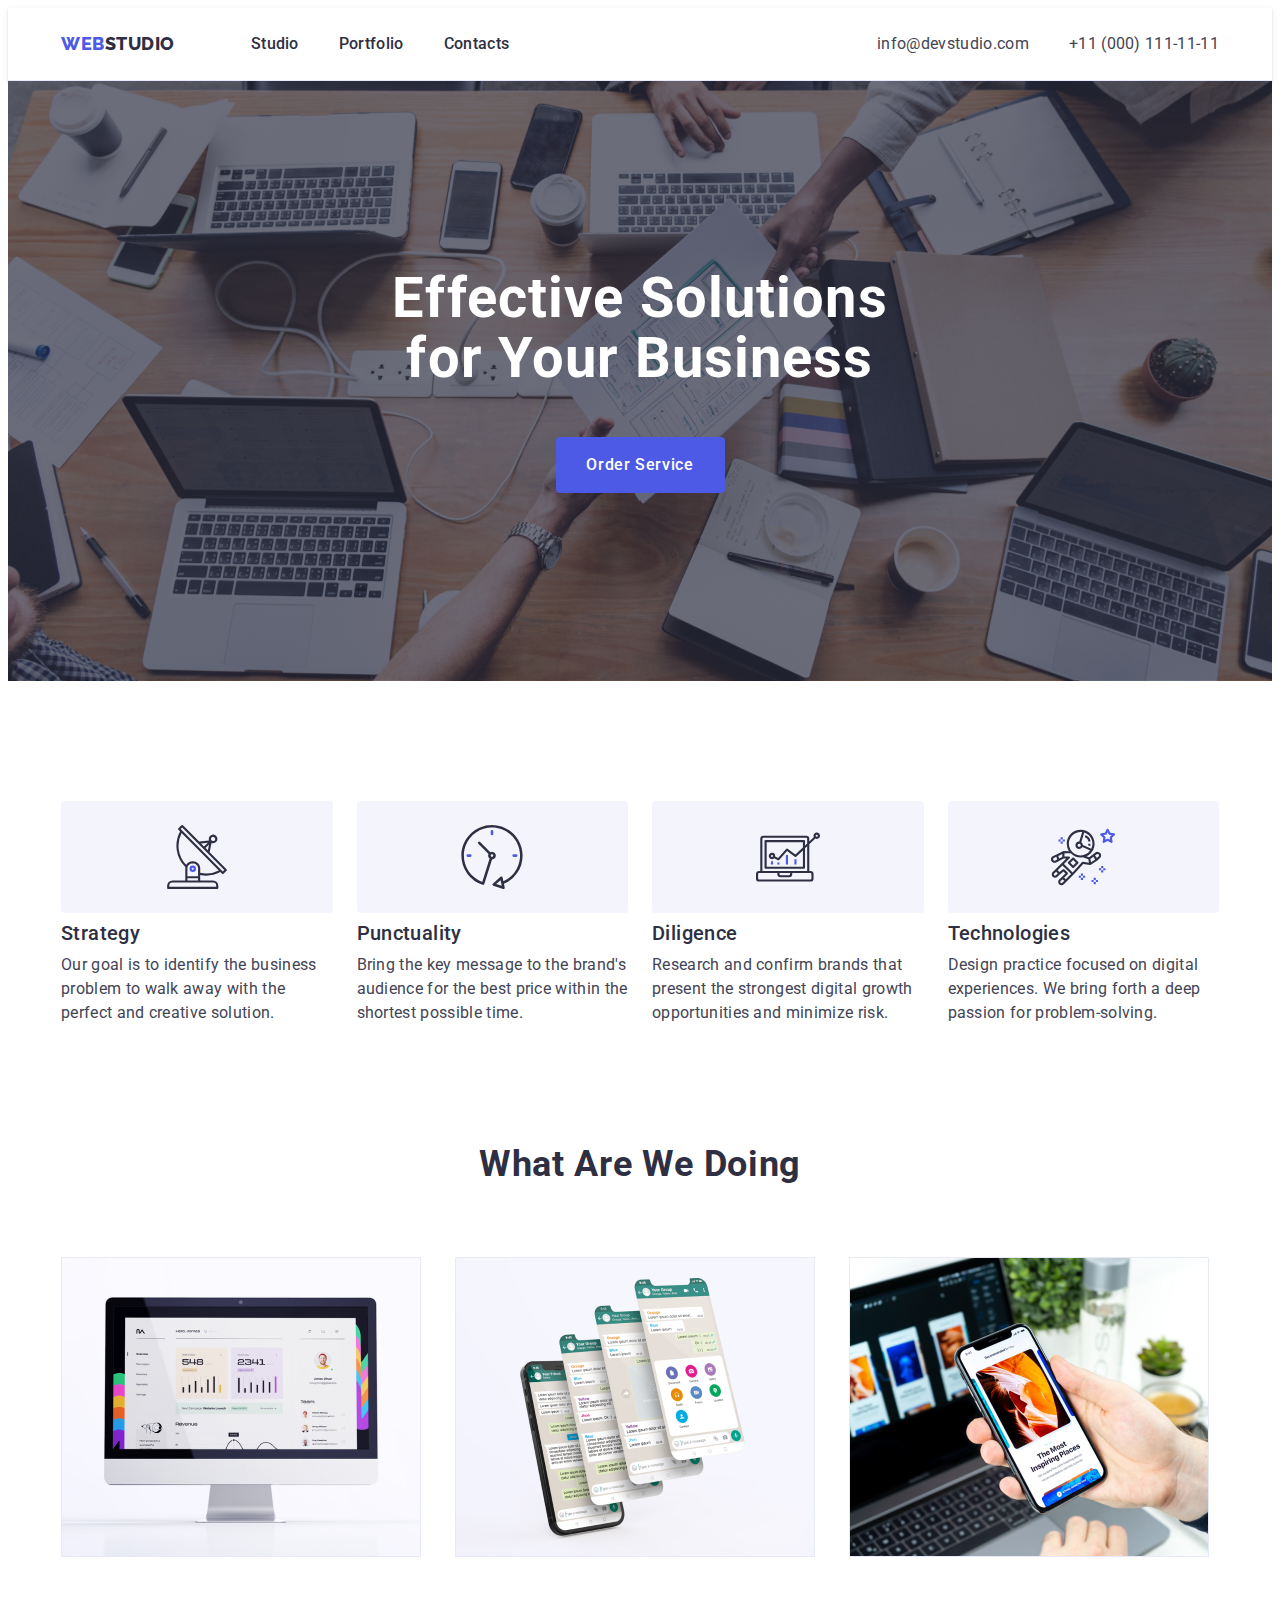
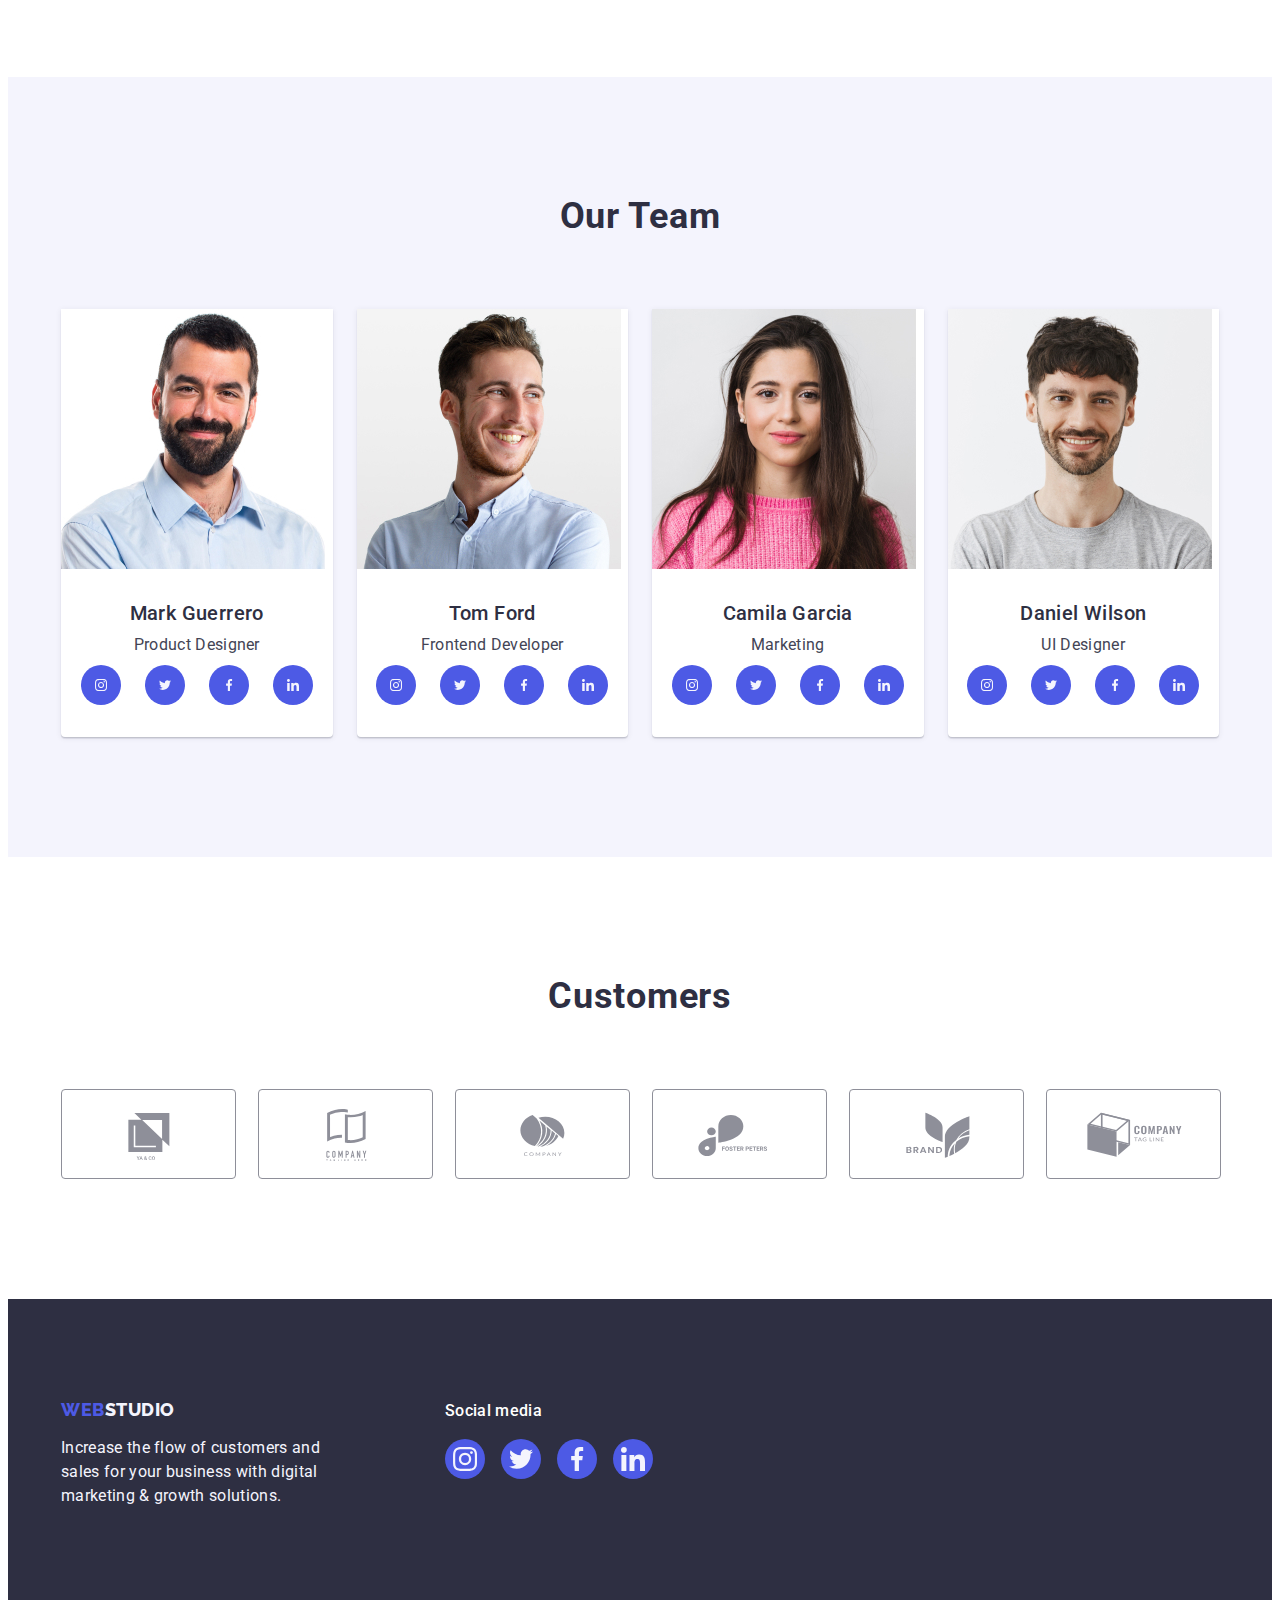
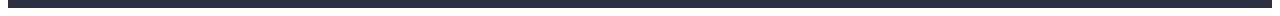
==== commit 4d62781b: "last-edit-6" ====
--- a/index.html
+++ b/index.html
@@ -100,7 +100,6 @@
         <section class="team">
             <div class="container">
                 <h2 class="team-title">Our Team</h2>
-                <div class="team-content-list">
                 <ul class="team-list list">
                 <li class="team-item">
                      <img src="./images/img-person-1.jpg" alt="person 1" width="264" height="260">
@@ -259,7 +258,6 @@
                      </div>
                 </li>
                 </ul>
-                </div>
             </div>
         </section>
 
--- a/css/styles.css
+++ b/css/styles.css
@@ -141,7 +141,7 @@
     max-width: 1440px;
     padding-top: 188px;
     padding-bottom: 188px;
-    background-image: linear-gradient(rgba(46, 47, 66, 0.7), rgba(46, 47, 66, 0.7)), url(../images/people-office\ 1.jpg);
+    background-image: linear-gradient(rgba(46, 47, 66, 0.7), rgba(46, 47, 66, 0.7)), url(../images/people-office.jpg);
     background-repeat: no-repeat;
     background-position: center;
     background-size: cover;
@@ -283,7 +283,8 @@
     background-color: var(--white);
     border-radius: 0px 0px 4px 4px;
     box-shadow: 0px 1px 6px rgba(46, 47, 66, 0.08), 0px 1px 1px rgba(46, 47, 66, 0.16), 0px 2px 1px rgba(46, 47, 66, 0.08);
-    width: calc((100% - 72px) / 4)
+    border-radius: 0px 0px 4px 4px;
+    width: calc((100% - 72px) / 4);
 }
 
 .team-content {
@@ -358,12 +359,12 @@
 
 .footer-container {
     display: flex;
-    margin-right: 120px;
     align-items: baseline;
 }
 
 .footer-column-1 {
     max-width: 264px;
+    margin-right: 120px;
 }
 
 .footer-column-2 {
@@ -551,16 +552,15 @@
     display: flex;
     align-items: center;
     justify-content: center;
-}
-
-.customers-link:hover {
+    color: #8E8F99;
+}
+
+.customers-link:hover,
+.customers-link:focus {
     border-color: var(--ocean);
-}
-
-.customers-link:hover .customers-icon {
-    fill: var(--ocean);
+    color: var(--ocean)
 }
 
 .customers-icon {
-    fill: #8E8F99;
+    fill: currentColor;
 }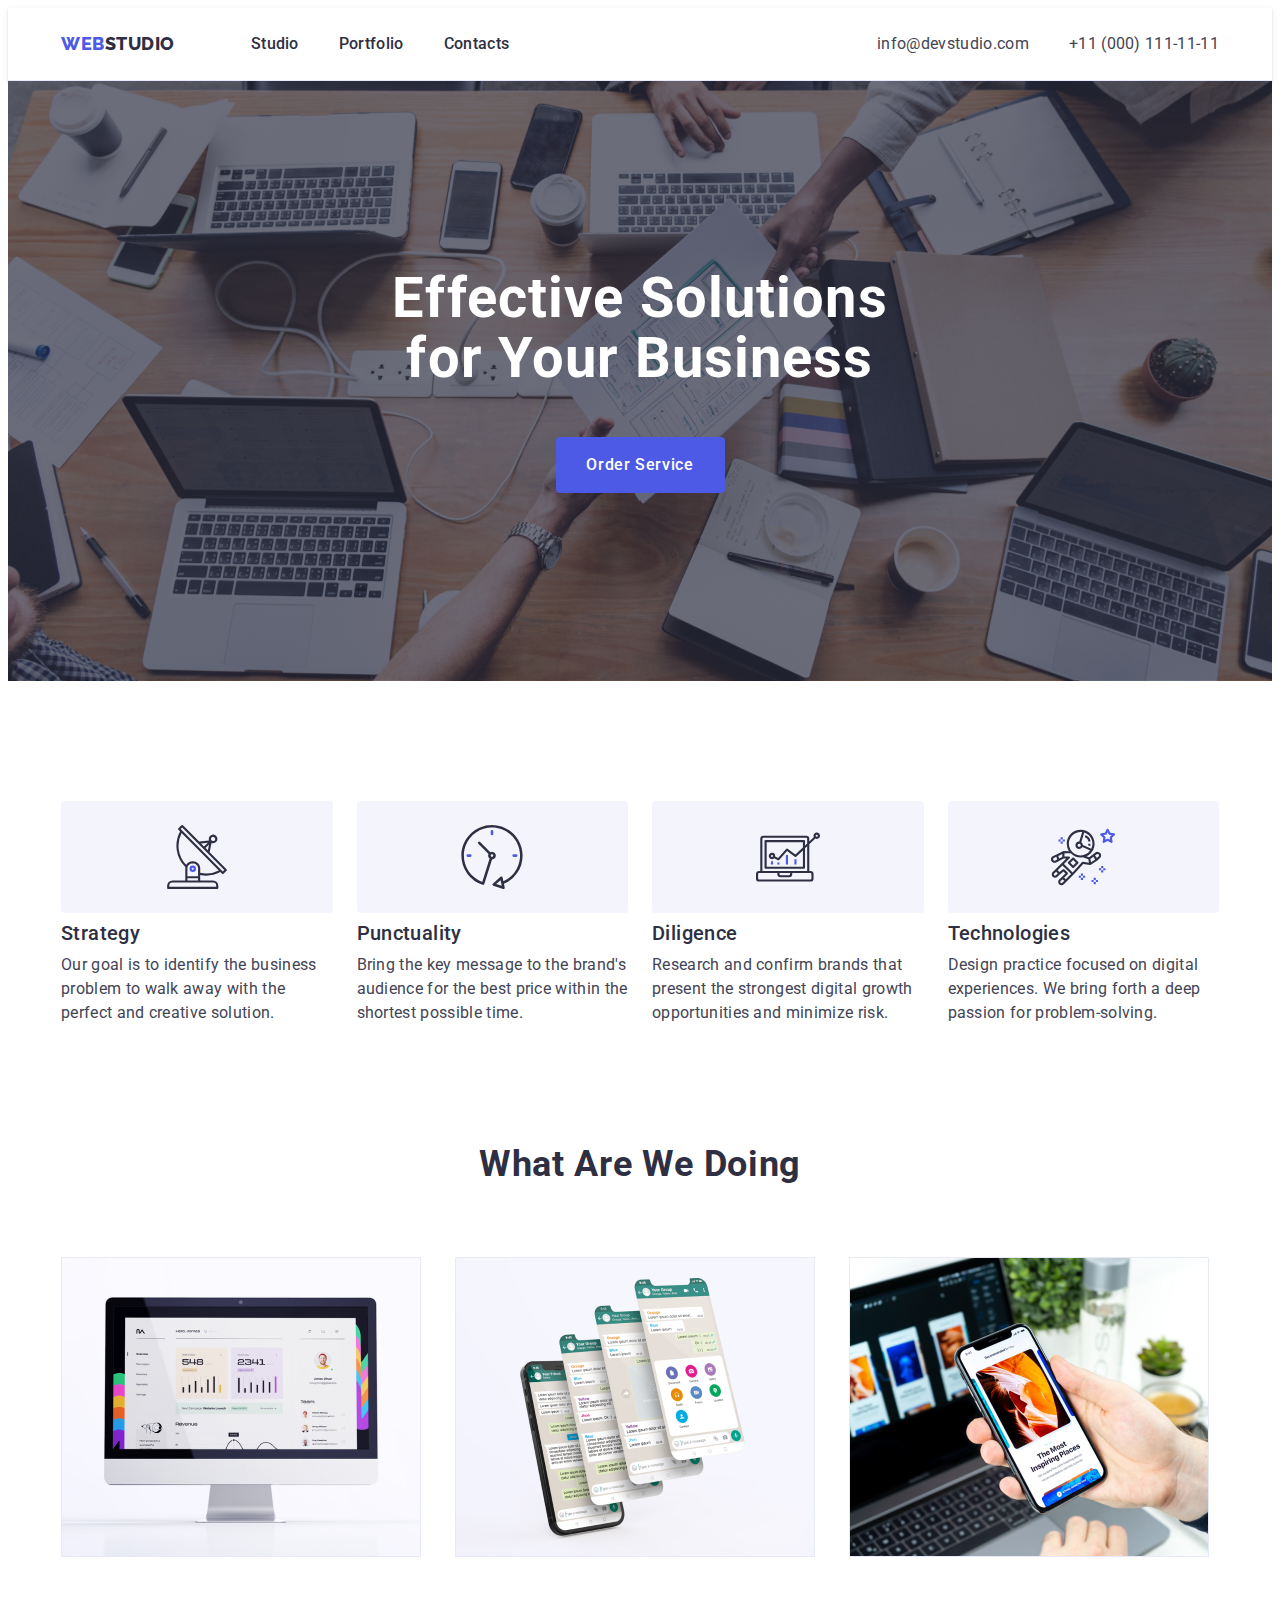
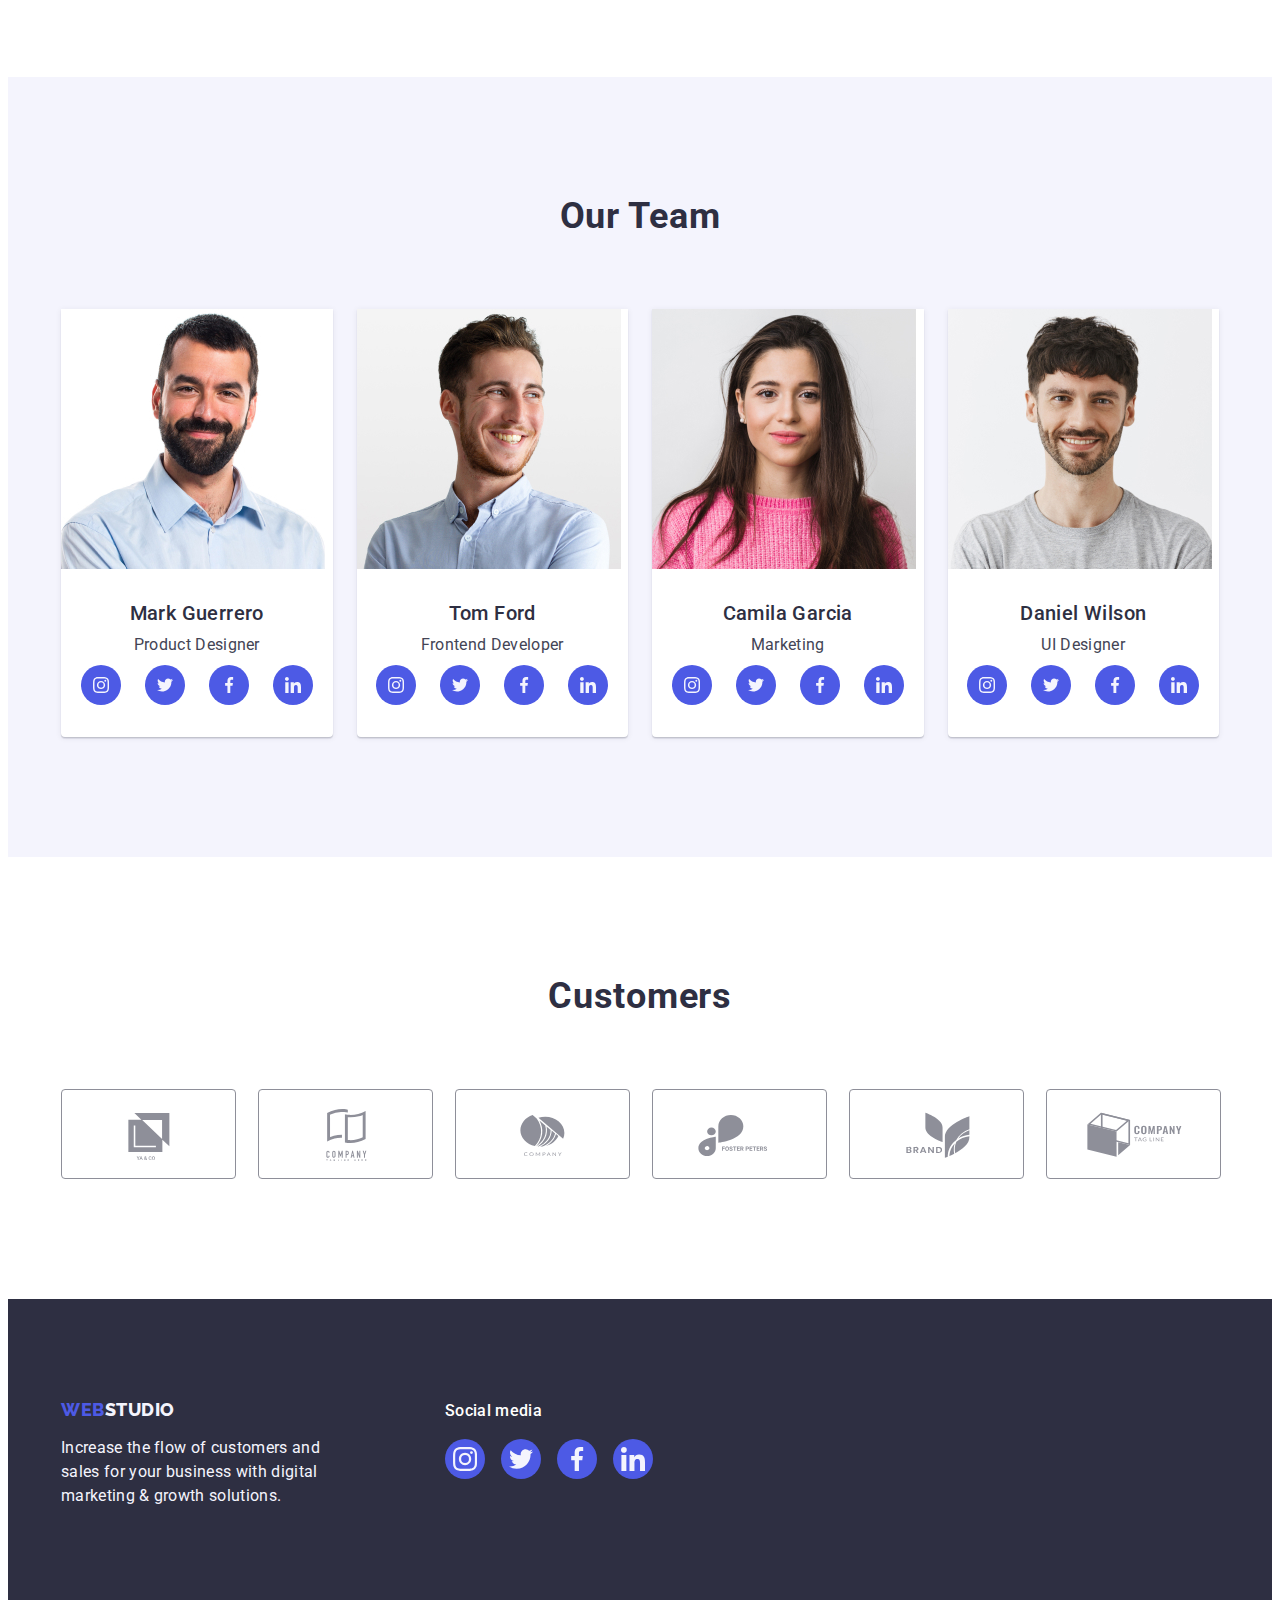
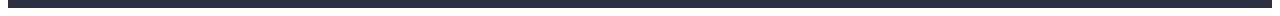
==== commit 29f7791e: "last-edit-9" ====
--- a/index.html
+++ b/index.html
@@ -106,38 +106,36 @@
                      <div class="team-content">
                         <h3 class="team-name">Mark Guerrero</h3>
                         <p class="team-position">Product Designer</p> 
-                        <div class="team-social">
                             <ul class="team-social-list list">
                                 <li class="team-social-item">
                                     <a href="#" class="social-link link" target="_blank">
-                                        <svg class="team-icon" width="12" height="12">        
+                                        <svg class="team-icon" width="16" height="16">        
                                             <use href="./images/icons.svg#icon-instagram"></use>
                                         </svg>
                                     </a>
                                 </li>
                                 <li class="team-social-item">
                                     <a href="#" class="social-link link" target="_blank">
-                                        <svg class="social-icon" width="12" height="12">
+                                        <svg class="social-icon" width="16" height="16">
                                             <use href="./images/icons.svg#icon-twitter"></use>
                                         </svg>
                                     </a>
                                 </li>
                                 <li class="team-social-item">
                                     <a href="#" class="social-link link" target="_blank">
-                                        <svg class="social-icon" width="12" height="12">
+                                        <svg class="social-icon" width="16" height="16">
                                             <use href="./images/icons.svg#icon-facebook"></use>
                                         </svg>
                                     </a>
                                 </li>
                                 <li class="team-social-item">
                                     <a href="#" class="social-link link" target="_blank">
-                                        <svg class="social-icon" width="12" height="12">
+                                        <svg class="social-icon" width="16" height="16">
                                             <use href="./images/icons.svg#icon-linkedin"></use>
                                         </svg>
                                     </a>
                                 </li>
                             </ul>
-                        </div>
                      </div>  
                 </li>
                 <li class="team-item">
@@ -149,28 +147,28 @@
                             <ul class="team-social-list list">
                                 <li class="team-social-item">
                                     <a href="#" class="social-link link" target="_blank">
-                                        <svg class="social-icon" width="12" height="12">
+                                        <svg class="social-icon" width="16" height="16">
                                             <use href="./images/icons.svg#icon-instagram"></use>
                                         </svg>
                                     </a>
                                 </li>
                                 <li class="team-social-item">
                                     <a href="#" class="social-link link" target="_blank">
-                                        <svg class="social-icon" width="12" height="12">
+                                        <svg class="social-icon" width="16" height="16">
                                             <use href="./images/icons.svg#icon-twitter"></use>
                                         </svg>
                                     </a>
                                 </li>
                                 <li class="team-social-item">
                                     <a href="#" class="social-link link" target="_blank">
-                                        <svg class="social-icon" width="12" height="12">
+                                        <svg class="social-icon" width="16" height="16">
                                             <use href="./images/icons.svg#icon-facebook"></use>
                                         </svg>
                                     </a>
                                 </li>
                                 <li class="team-social-item">
                                     <a href="#" class="social-link link" target="_blank">
-                                        <svg class="social-icon" width="12" height="12">
+                                        <svg class="social-icon" width="16" height="16">
                                             <use href="./images/icons.svg#icon-linkedin"></use>
                                         </svg>
                                     </a>
@@ -188,28 +186,28 @@
                             <ul class="team-social-list list">
                                 <li class="team-social-item">
                                     <a href="#" class="social-link link" target="_blank">
-                                        <svg class="social-icon" width="12" height="12">
+                                        <svg class="social-icon" width="16" height="16">
                                             <use href="./images/icons.svg#icon-instagram"></use>
                                         </svg>
                                     </a>
                                 </li>
                                 <li class="team-social-item">
                                     <a href="#" class="social-link link" target="_blank">
-                                        <svg class="social-icon" width="12" height="12">
+                                        <svg class="social-icon" width="16" height="16">
                                             <use href="./images/icons.svg#icon-twitter"></use>
                                         </svg>
                                     </a>
                                 </li>
                                 <li class="team-social-item">
                                     <a href="#" class="social-link link" target="_blank">
-                                        <svg class="social-icon" width="12" height="12">
+                                        <svg class="social-icon" width="16" height="16">
                                             <use href="./images/icons.svg#icon-facebook"></use>
                                         </svg>
                                     </a>
                                 </li>
                                 <li class="team-social-item">
                                     <a href="#" class="social-link link" target="_blank">
-                                        <svg class="social-icon" width="12" height="12">
+                                        <svg class="social-icon" width="16" height="16">
                                             <use href="./images/icons.svg#icon-linkedin"></use>
                                         </svg>
                                     </a>
@@ -227,28 +225,28 @@
                             <ul class="team-social-list list">
                                 <li class="team-social-item">
                                     <a href="#" class="social-link link" target="_blank">
-                                        <svg class="social-icon" width="12" height="12">
+                                        <svg class="social-icon" width="16" height="16">
                                             <use href="./images/icons.svg#icon-instagram"></use>
                                         </svg>
                                     </a>
                                 </li>
                                 <li class="team-social-item">
                                     <a href="#" class="social-link link" target="_blank">
-                                        <svg class="social-icon" width="12" height="12">
+                                        <svg class="social-icon" width="16" height="16">
                                             <use href="./images/icons.svg#icon-twitter"></use>
                                         </svg>
                                     </a>
                                 </li>
                                 <li class="team-social-item">
                                     <a href="#" class="social-link link" target="_blank">
-                                        <svg class="social-icon" width="12" height="12">
+                                        <svg class="social-icon" width="16" height="16">
                                             <use href="./images/icons.svg#icon-facebook"></use>
                                         </svg>
                                     </a>
                                 </li>
                                 <li class="team-social-item">
                                     <a href="#" class="social-link link" target="_blank">
-                                        <svg class="social-icon" width="12" height="12">
+                                        <svg class="social-icon" width="16" height="16">
                                             <use href="./images/icons.svg#icon-linkedin"></use>
                                         </svg>
                                     </a>
--- a/css/styles.css
+++ b/css/styles.css
@@ -282,9 +282,9 @@
 .team-item {
     background-color: var(--white);
     border-radius: 0px 0px 4px 4px;
+    width: calc((100% - 72px) / 4);
     box-shadow: 0px 1px 6px rgba(46, 47, 66, 0.08), 0px 1px 1px rgba(46, 47, 66, 0.16), 0px 2px 1px rgba(46, 47, 66, 0.08);
     border-radius: 0px 0px 4px 4px;
-    width: calc((100% - 72px) / 4);
 }
 
 .team-content {
@@ -319,9 +319,10 @@
     text-align: center;
 }
 
-.team-social {
+.team-social-list {
     margin-top: 8px;
 }
+
 
 .team-social-item {
     width: 40px;
@@ -350,7 +351,7 @@
 }
 
 .social-icon {
-    fill: var(--cloud);
+    fill: #f4f4fd;
 }
 
 
@@ -463,6 +464,16 @@
     border-radius: 4px;
 }
 
+.portfolio-link {
+    display: block;
+}
+
+.portfolio-link:hover,
+.portfolio-link:focus {
+    box-shadow: 0px 1px 6px rgba(46, 47, 66, 0.08), 0px 1px 1px rgba(46, 47, 66, 0.16), 0px 2px 1px rgba(46, 47, 66, 0.08);
+}
+
+
 .filter-link:hover,
 .filter-link:focus {
     color: var(--white);
